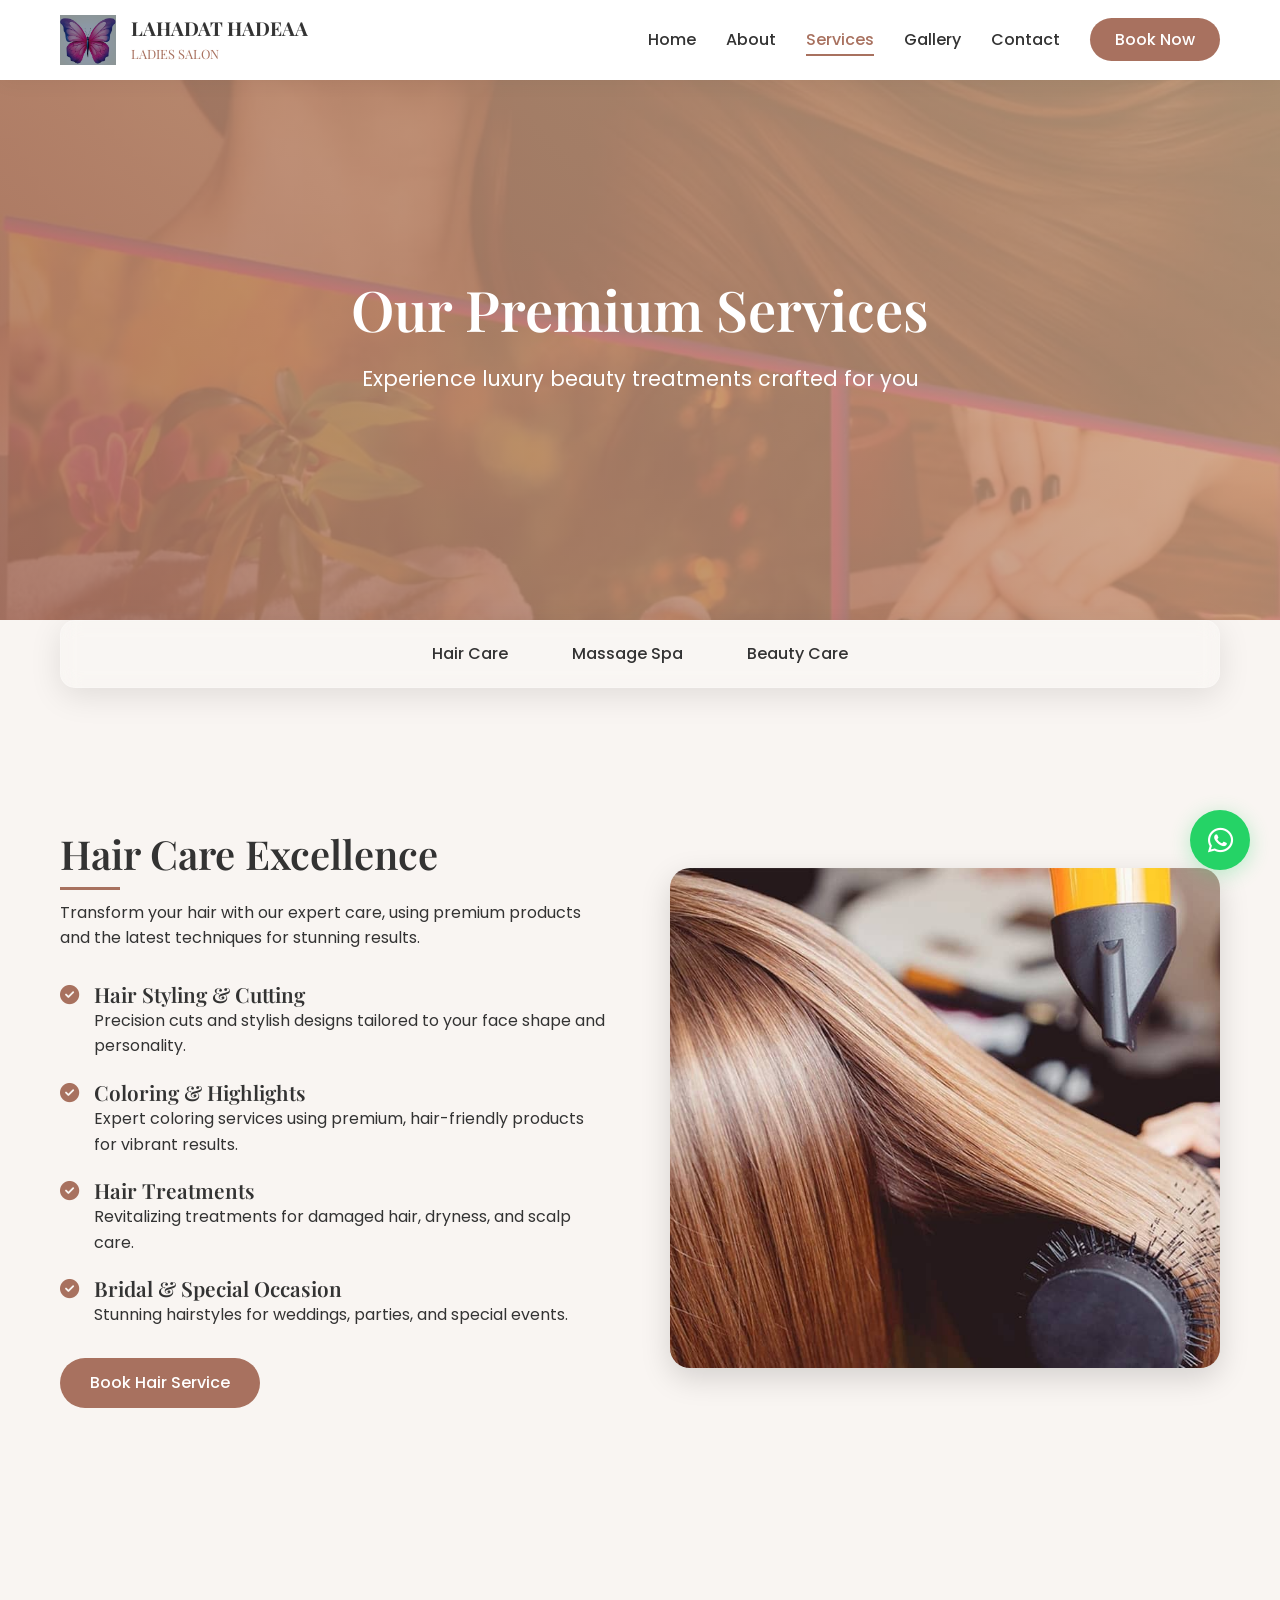
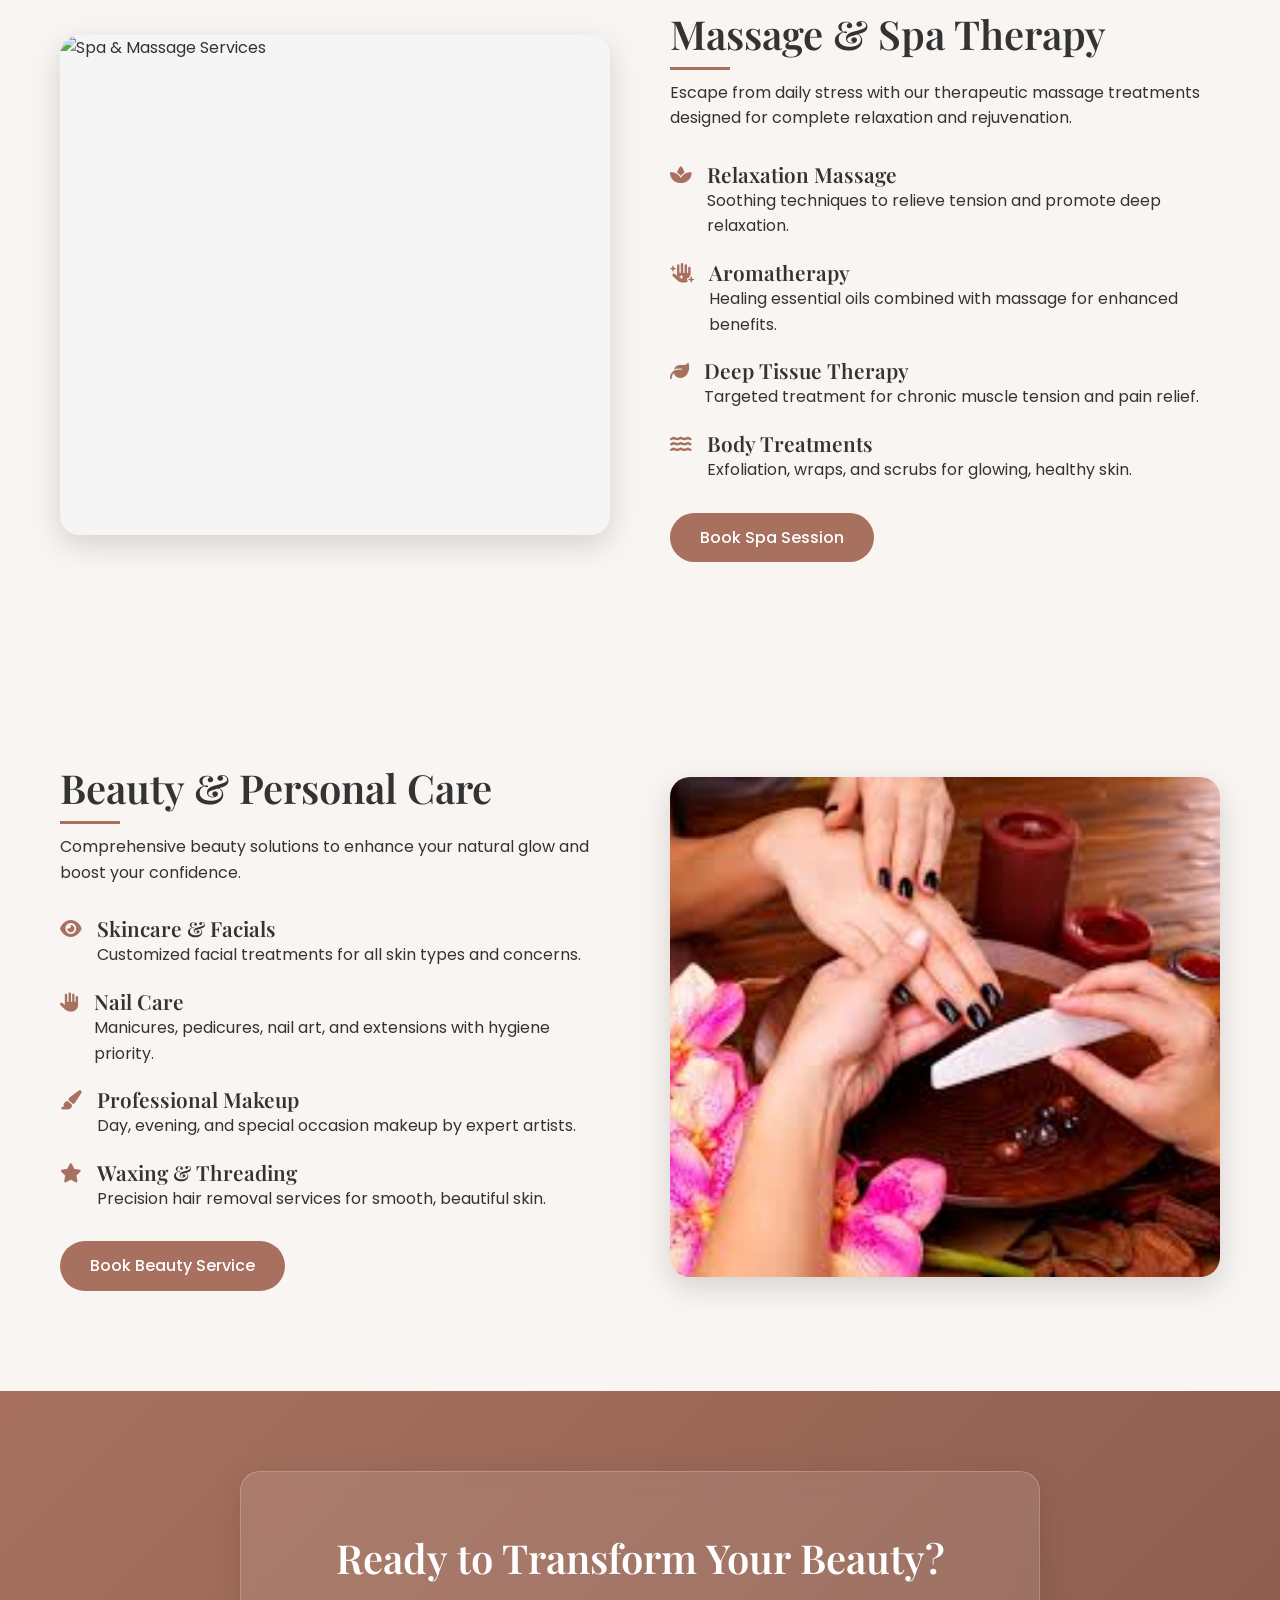
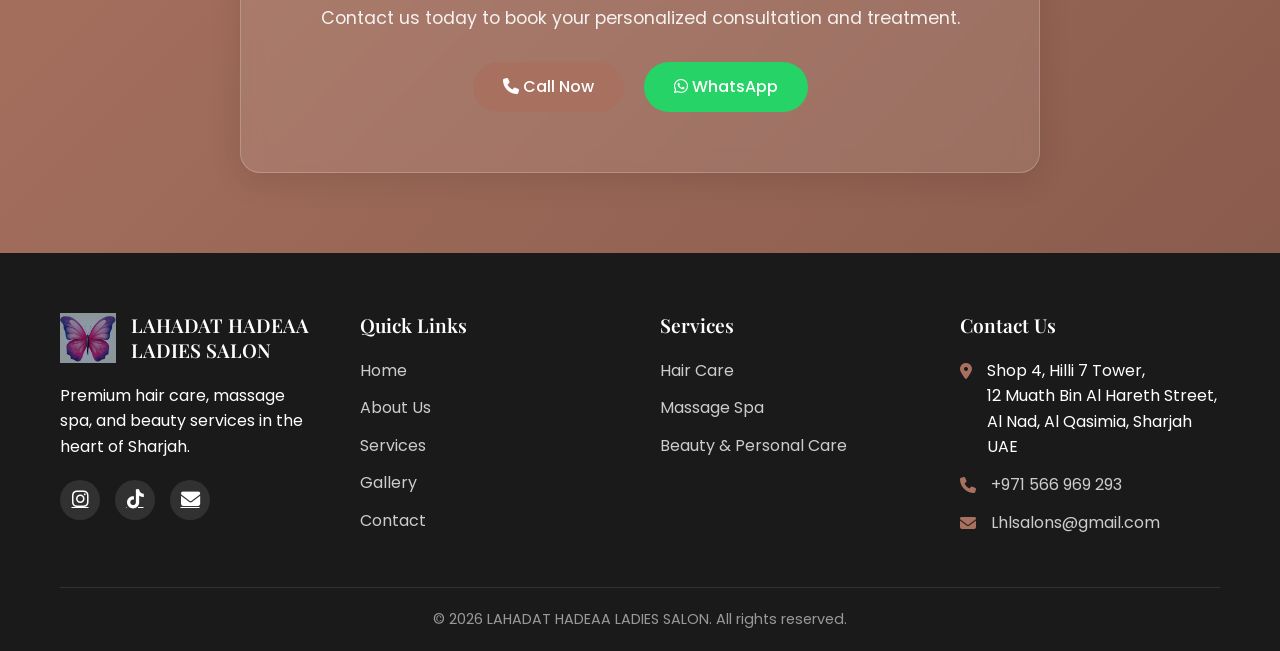
==== services.html @ d87482b6 "Add files via upload" ====
<!DOCTYPE html>
<html lang="en">
<head>
    <meta charset="UTF-8">
    <meta name="viewport" content="width=device-width, initial-scale=1.0">
    <title>Our Services | LAHADAT HADEAA LADIES SALON | Hair, Spa & Beauty</title>
    <meta name="description" content="Explore our premium services: Hair Care, Massage Spa, Beauty & Personal Care. Luxury treatments in Sharjah.">
    <link rel="stylesheet" href="style.css">
    <link rel="stylesheet" href="https://cdnjs.cloudflare.com/ajax/libs/font-awesome/6.4.0/css/all.min.css">
    <link rel="preconnect" href="https://fonts.googleapis.com">
    <link rel="preconnect" href="https://fonts.gstatic.com" crossorigin>
    <link href="https://fonts.googleapis.com/css2?family=Playfair+Display:wght@400;500;600;700&family=Poppins:wght@300;400;500;600;700&display=swap" rel="stylesheet">
    <style>
        .service-hero {
            height: 60vh;
            margin-top: 80px;
            position: relative;
            overflow: hidden;
        }
        
        .service-hero-bg {
            width: 100%;
            height: 100%;
            object-fit: cover;
            position: absolute;
            top: 0;
            left: 0;
            z-index: 1;
        }
        
        .service-hero-overlay {
            position: absolute;
            top: 0;
            left: 0;
            width: 100%;
            height: 100%;
            background: linear-gradient(45deg, rgba(168, 113, 95, 0.9), rgba(212, 175, 140, 0.8));
            z-index: 2;
        }
        
        .service-hero-content {
            position: absolute;
            top: 50%;
            left: 50%;
            transform: translate(-50%, -50%);
            text-align: center;
            color: var(--text-white);
            z-index: 3;
            width: 90%;
            max-width: 800px;
        }
        
        .service-hero-title {
            font-size: 3.5rem;
            margin-bottom: 1rem;
            color: var(--text-white);
        }
        
        .service-detail-section {
            padding: 100px 0;
        }
        
        .service-detail-section:nth-child(even) {
            background-color: var(--bg-light);
        }
        
        .service-detail-grid {
            display: grid;
            grid-template-columns: 1fr 1fr;
            gap: 60px;
            align-items: center;
        }
        
        .service-detail-content h2 {
            margin-bottom: 20px;
            position: relative;
            display: inline-block;
        }
        
        .service-detail-content h2::after {
            content: '';
            position: absolute;
            bottom: -10px;
            left: 0;
            width: 60px;
            height: 3px;
            background-color: var(--primary-color);
        }
        
        .service-features {
            margin: 30px 0;
        }
        
        .service-feature {
            display: flex;
            align-items: flex-start;
            gap: 15px;
            margin-bottom: 20px;
        }
        
        .service-feature i {
            color: var(--primary-color);
            font-size: 1.2rem;
            margin-top: 5px;
        }
        
        .service-image-container {
            border-radius: 20px;
            overflow: hidden;
            box-shadow: var(--shadow-heavy);
        }
        
        .service-detail-img {
            width: 100%;
            height: 500px;
            object-fit: cover;
            transition: transform var(--transition-slow);
        }
        
        .service-image-container:hover .service-detail-img {
            transform: scale(1.05);
        }
        
        .service-navigation {
            position: sticky;
            top: 100px;
            background: var(--glass-bg);
            backdrop-filter: blur(10px);
            border-radius: 15px;
            padding: 20px;
            margin-bottom: 40px;
            z-index: 100;
        }
        
        .service-nav-list {
            display: flex;
            justify-content: center;
            gap: 20px;
            list-style: none;
            flex-wrap: wrap;
        }
        
        .service-nav-link {
            color: var(--text-dark);
            text-decoration: none;
            font-weight: 500;
            padding: 10px 20px;
            border-radius: 50px;
            transition: all var(--transition-fast);
            border: 2px solid transparent;
        }
        
        .service-nav-link:hover,
        .service-nav-link.active {
            background-color: var(--primary-color);
            color: white;
            border-color: var(--primary-color);
        }
        
        @media (max-width: 992px) {
            .service-detail-grid {
                grid-template-columns: 1fr;
                gap: 40px;
            }
            
            .service-hero-title {
                font-size: 2.8rem;
            }
        }
        
        @media (max-width: 768px) {
            .service-hero {
                height: 50vh;
            }
            
            .service-hero-title {
                font-size: 2.2rem;
            }
            
            .service-nav-list {
                flex-direction: column;
                align-items: center;
                gap: 10px;
            }
        }
    </style>
</head>
<body>
    <!-- WhatsApp Float Button -->
    <a href="https://wa.me/971566969293" class="whatsapp-float" target="_blank" aria-label="Contact on WhatsApp">
        <i class="fab fa-whatsapp"></i>
    </a>

    <!-- Navigation -->
    <nav class="navbar">
        <div class="container nav-container">
            <div class="logo">
                <img src="logo.png" alt="Lahadat Hadeaa Ladies Salon Logo" class="logo-img">
                <span class="logo-text">LAHADAT HADEAA<br><small>LADIES SALON</small></span>
            </div>
            
            <button class="menu-toggle" aria-label="Toggle navigation">
                <span></span>
                <span></span>
                <span></span>
            </button>
            
            <ul class="nav-menu">
                <li><a href="index.html" class="nav-link">Home</a></li>
                <li><a href="about.html" class="nav-link">About</a></li>
                <li><a href="services.html" class="nav-link active">Services</a></li>
                <li><a href="gallery.html" class="nav-link">Gallery</a></li>
                <li><a href="contact.html" class="nav-link">Contact</a></li>
                <li><a href="tel:+971566969293" class="nav-btn">Book Now</a></li>
            </ul>
        </div>
    </nav>

    <!-- Services Hero -->
    <section class="service-hero">
        <div class="service-hero-content">
            <h1 class="service-hero-title">Our Premium Services</h1>
            <p class="hero-subtitle">Experience luxury beauty treatments crafted for you</p>
        </div>
        <div class="service-hero-overlay"></div>
        <!-- REPLACE THIS IMAGE WITH YOURS -->
        <img src="bg.jpg" 
             data-placeholder="https://images.unsplash.com/photo-1562322140-8baeececf3df?q=80&w=2069&auto=format&fit=crop"
             alt="Beauty Services" 
             class="service-hero-bg">
    </section>

    <!-- Service Navigation -->
    <div class="container">
        <div class="service-navigation glass-effect">
            <ul class="service-nav-list">
                <li><a href="#hair" class="service-nav-link active">Hair Care</a></li>
                <li><a href="#spa" class="service-nav-link">Massage Spa</a></li>
                <li><a href="#beauty" class="service-nav-link">Beauty Care</a></li>
            </ul>
        </div>
    </div>

    <!-- Hair Care Section -->
    <section id="hair" class="service-detail-section">
        <div class="container">
            <div class="service-detail-grid">
                <div class="service-detail-content">
                    <h2>Hair Care Excellence</h2>
                    <p>Transform your hair with our expert care, using premium products and the latest techniques for stunning results.</p>
                    
                    <div class="service-features">
                        <div class="service-feature">
                            <i class="fas fa-check-circle"></i>
                            <div>
                                <h4>Hair Styling & Cutting</h4>
                                <p>Precision cuts and stylish designs tailored to your face shape and personality.</p>
                            </div>
                        </div>
                        
                        <div class="service-feature">
                            <i class="fas fa-check-circle"></i>
                            <div>
                                <h4>Coloring & Highlights</h4>
                                <p>Expert coloring services using premium, hair-friendly products for vibrant results.</p>
                            </div>
                        </div>
                        
                        <div class="service-feature">
                            <i class="fas fa-check-circle"></i>
                            <div>
                                <h4>Hair Treatments</h4>
                                <p>Revitalizing treatments for damaged hair, dryness, and scalp care.</p>
                            </div>
                        </div>
                        
                        <div class="service-feature">
                            <i class="fas fa-check-circle"></i>
                            <div>
                                <h4>Bridal & Special Occasion</h4>
                                <p>Stunning hairstyles for weddings, parties, and special events.</p>
                            </div>
                        </div>
                    </div>
                    
                    <a href="contact.html" class="btn btn-primary">Book Hair Service</a>
                </div>
                
                <div class="service-image-container">
                    <img src="hair.jpg" 
                         data-placeholder="https://images.unsplash.com/photo-1562322140-8baeececf3df?q=80&w=2069&auto=format&fit=crop"
                         alt="Hair Care Services" 
                         class="service-detail-img">
                </div>
            </div>
        </div>
    </section>

    <!-- Massage Spa Section -->
    <section id="spa" class="service-detail-section">
        <div class="container">
            <div class="service-detail-grid">
                <div class="service-image-container">
                    <img src="images/service-spa-detail.jpg" 
                         data-placeholder="https://images.unsplash.com/photo-1544161515-4ab6ce6db874?q=80&w=2070&auto=format&fit=crop"
                         alt="Spa & Massage Services" 
                         class="service-detail-img">
                </div>
                
                <div class="service-detail-content">
                    <h2>Massage & Spa Therapy</h2>
                    <p>Escape from daily stress with our therapeutic massage treatments designed for complete relaxation and rejuvenation.</p>
                    
                    <div class="service-features">
                        <div class="service-feature">
                            <i class="fas fa-spa"></i>
                            <div>
                                <h4>Relaxation Massage</h4>
                                <p>Soothing techniques to relieve tension and promote deep relaxation.</p>
                            </div>
                        </div>
                        
                        <div class="service-feature">
                            <i class="fas fa-hand-sparkles"></i>
                            <div>
                                <h4>Aromatherapy</h4>
                                <p>Healing essential oils combined with massage for enhanced benefits.</p>
                            </div>
                        </div>
                        
                        <div class="service-feature">
                            <i class="fas fa-leaf"></i>
                            <div>
                                <h4>Deep Tissue Therapy</h4>
                                <p>Targeted treatment for chronic muscle tension and pain relief.</p>
                            </div>
                        </div>
                        
                        <div class="service-feature">
                            <i class="fas fa-water"></i>
                            <div>
                                <h4>Body Treatments</h4>
                                <p>Exfoliation, wraps, and scrubs for glowing, healthy skin.</p>
                            </div>
                        </div>
                    </div>
                    
                    <a href="contact.html" class="btn btn-primary">Book Spa Session</a>
                </div>
            </div>
        </div>
    </section>

    <!-- Beauty & Personal Care Section -->
    <section id="beauty" class="service-detail-section">
        <div class="container">
            <div class="service-detail-grid">
                <div class="service-detail-content">
                    <h2>Beauty & Personal Care</h2>
                    <p>Comprehensive beauty solutions to enhance your natural glow and boost your confidence.</p>
                    
                    <div class="service-features">
                        <div class="service-feature">
                            <i class="fas fa-eye"></i>
                            <div>
                                <h4>Skincare & Facials</h4>
                                <p>Customized facial treatments for all skin types and concerns.</p>
                            </div>
                        </div>
                        
                        <div class="service-feature">
                            <i class="fas fa-hand-paper"></i>
                            <div>
                                <h4>Nail Care</h4>
                                <p>Manicures, pedicures, nail art, and extensions with hygiene priority.</p>
                            </div>
                        </div>
                        
                        <div class="service-feature">
                            <i class="fas fa-paint-brush"></i>
                            <div>
                                <h4>Professional Makeup</h4>
                                <p>Day, evening, and special occasion makeup by expert artists.</p>
                            </div>
                        </div>
                        
                        <div class="service-feature">
                            <i class="fas fa-star"></i>
                            <div>
                                <h4>Waxing & Threading</h4>
                                <p>Precision hair removal services for smooth, beautiful skin.</p>
                            </div>
                        </div>
                    </div>
                    
                    <a href="contact.html" class="btn btn-primary">Book Beauty Service</a>
                </div>
                
                <div class="service-image-container">
                    <img src="images.jpeg" 
                         data-placeholder="https://images.unsplash.com/photo-1571877227200-a0d98ea607e9?q=80&w=2070&auto=format&fit=crop"
                         alt="Beauty Services" 
                         class="service-detail-img">
                </div>
            </div>
        </div>
    </section>

    <!-- Booking CTA -->
    <section class="cta section-padding">
        <div class="container">
            <div class="cta-content glass-effect">
                <h2>Ready to Transform Your Beauty?</h2>
                <p>Contact us today to book your personalized consultation and treatment.</p>
                <div class="cta-btns">
                    <a href="tel:+971566969293" class="btn btn-primary">
                        <i class="fas fa-phone"></i> Call Now
                    </a>
                    <a href="https://wa.me/971566969293" class="btn btn-whatsapp" target="_blank">
                        <i class="fab fa-whatsapp"></i> WhatsApp
                    </a>
                </div>
            </div>
        </div>
    </section>

    <!-- Footer -->
    <footer class="footer">
        <div class="container">
            <div class="footer-grid">
                <div class="footer-col">
                    <div class="footer-logo">
                        <img src="logo.png" alt="Salon Logo" class="footer-logo-img">
                        <h3>LAHADAT HADEAA<br>LADIES SALON</h3>
                    </div>
                    <p>Premium hair care, massage spa, and beauty services in the heart of Sharjah.</p>
                    <div class="social-links">
                        <a href="https://www.instagram.com/lhlsalons" target="_blank" aria-label="Instagram">
                            <i class="fab fa-instagram"></i>
                        </a>
                        <a href="https://www.tiktok.com/@lhlsalons" target="_blank" aria-label="TikTok">
                            <i class="fab fa-tiktok"></i>
                        </a>
                        <a href="mailto:Lhlsalons@gmail.com" aria-label="Email">
                            <i class="fas fa-envelope"></i>
                        </a>
                    </div>
                </div>
                
                <div class="footer-col">
                    <h4>Quick Links</h4>
                    <ul>
                        <li><a href="index.html">Home</a></li>
                        <li><a href="about.html">About Us</a></li>
                        <li><a href="services.html">Services</a></li>
                        <li><a href="gallery.html">Gallery</a></li>
                        <li><a href="contact.html">Contact</a></li>
                    </ul>
                </div>
                
                <div class="footer-col">
                    <h4>Services</h4>
                    <ul>
                        <li><a href="#hair">Hair Care</a></li>
                        <li><a href="#spa">Massage Spa</a></li>
                        <li><a href="#beauty">Beauty & Personal Care</a></li>
                    </ul>
                </div>
                
                <div class="footer-col">
                    <h4>Contact Us</h4>
                    <ul class="contact-info">
                        <li>
                            <i class="fas fa-map-marker-alt"></i>
                            <span>Shop 4, Hilli 7 Tower,<br>12 Muath Bin Al Hareth Street,<br>Al Nad, Al Qasimia, Sharjah UAE</span>
                        </li>
                        <li>
                            <i class="fas fa-phone"></i>
                            <a href="tel:+971566969293">+971 566 969 293</a>
                        </li>
                        <li>
                            <i class="fas fa-envelope"></i>
                            <a href="mailto:Lhlsalons@gmail.com">Lhlsalons@gmail.com</a>
                        </li>
                    </ul>
                </div>
            </div>
            
            <div class="footer-bottom">
                <p>&copy; <span id="current-year">2024</span> LAHADAT HADEAA LADIES SALON. All rights reserved.</p>
            </div>
        </div>
    </footer>

    <script src="script.js"></script>
    <script>
        // Service navigation highlighting
        document.addEventListener('DOMContentLoaded', function() {
            const serviceLinks = document.querySelectorAll('.service-nav-link');
            const serviceSections = document.querySelectorAll('.service-detail-section');
            
            // Highlight active service on scroll
            function highlightServiceOnScroll() {
                let current = '';
                
                serviceSections.forEach(section => {
                    const sectionTop = section.offsetTop - 150;
                    const sectionHeight = section.clientHeight;
                    if (scrollY >= sectionTop && scrollY < sectionTop + sectionHeight) {
                        current = section.getAttribute('id');
                    }
                });
                
                serviceLinks.forEach(link => {
                    link.classList.remove('active');
                    if (link.getAttribute('href').substring(1) === current) {
                        link.classList.add('active');
                    }
                });
            }
            
            window.addEventListener('scroll', highlightServiceOnScroll);
            
            // Smooth scroll for service navigation
            serviceLinks.forEach(link => {
                link.addEventListener('click', function(e) {
                    e.preventDefault();
                    
                    const targetId = this.getAttribute('href');
                    const targetSection = document.querySelector(targetId);
                    
                    if (targetSection) {
                        // Update active class
                        serviceLinks.forEach(l => l.classList.remove('active'));
                        this.classList.add('active');
                        
                        // Smooth scroll
                        window.scrollTo({
                            top: targetSection.offsetTop - 100,
                            behavior: 'smooth'
                        });
                    }
                });
            });
        });
    </script>
</body>
</html>
---- style.css ----
/* ===== CSS RESET & VARIABLES ===== */
:root {
    /* Color Palette */
    --primary-color: #a8715f;
    --primary-dark: #8a5c4d;
    --secondary-color: #d4af8c;
    --accent-color: #e8c8b0;
    --text-dark: #333333;
    --text-light: #666666;
    --text-white: #ffffff;
    --bg-light: #f9f5f2;
    --bg-white: #ffffff;
    --bg-dark: #1a1a1a;
    --border-color: #eae2d9;
    --shadow: 0 5px 15px rgba(0, 0, 0, 0.08);
    --shadow-heavy: 0 10px 30px rgba(0, 0, 0, 0.15);
    
    /* Glass Effect */
    --glass-bg: rgba(255, 255, 255, 0.1);
    --glass-border: rgba(255, 255, 255, 0.2);
    --glass-shadow: 0 8px 32px rgba(0, 0, 0, 0.1);
    
    /* Transitions */
    --transition-fast: 0.3s ease;
    --transition-slow: 0.6s ease;
    
    /* Spacing */
    --section-padding: 80px 0;
}

* {
    margin: 0;
    padding: 0;
    box-sizing: border-box;
}

html {
    scroll-behavior: smooth;
}

body {
    font-family: 'Poppins', sans-serif;
    color: var(--text-dark);
    line-height: 1.6;
    background-color: var(--bg-light);
    overflow-x: hidden;
}

.container {
    width: 100%;
    max-width: 1200px;
    margin: 0 auto;
    padding: 0 20px;
}

.section-padding {
    padding: var(--section-padding);
}

/* ===== TYPOGRAPHY ===== */
h1, h2, h3, h4, h5 {
    font-family: 'Playfair Display', serif;
    font-weight: 600;
    line-height: 1.3;
    color: var(--text-dark);
}

h1 { font-size: 3.5rem; }
h2 { font-size: 2.5rem; }
h3 { font-size: 1.8rem; }
h4 { font-size: 1.3rem; }

.section-title {
    text-align: center;
    margin-bottom: 1rem;
    position: relative;
}

.section-title::after {
    content: '';
    position: absolute;
    bottom: -10px;
    left: 50%;
    transform: translateX(-50%);
    width: 60px;
    height: 3px;
    background-color: var(--primary-color);
}

.section-subtitle {
    text-align: center;
    color: var(--text-light);
    margin-bottom: 3rem;
    font-size: 1.1rem;
}

/* ===== BUTTONS ===== */
.btn {
    display: inline-block;
    padding: 12px 30px;
    border-radius: 50px;
    text-decoration: none;
    font-weight: 500;
    font-size: 1rem;
    transition: all var(--transition-fast);
    border: none;
    cursor: pointer;
    text-align: center;
    font-family: 'Poppins', sans-serif;
}

.btn-primary {
    background-color: var(--primary-color);
    color: var(--text-white);
}

.btn-primary:hover {
    background-color: var(--primary-dark);
    transform: translateY(-3px);
    box-shadow: var(--shadow-heavy);
}

.btn-secondary {
    background-color: transparent;
    color: var(--primary-color);
    border: 2px solid var(--primary-color);
}

.btn-secondary:hover {
    background-color: var(--primary-color);
    color: var(--text-white);
    transform: translateY(-3px);
}

.btn-whatsapp {
    background-color: #25D366;
    color: white;
}

.btn-whatsapp:hover {
    background-color: #128C7E;
    transform: translateY(-3px);
    box-shadow: var(--shadow-heavy);
}

/* ===== NAVBAR ===== */
.navbar {
    position: fixed;
    top: 0;
    left: 0;
    width: 100%;
    z-index: 1000;
    background-color: rgba(255, 255, 255, 0.95);
    backdrop-filter: blur(10px);
    box-shadow: 0 2px 20px rgba(0, 0, 0, 0.05);
    transition: all var(--transition-fast);
}

.nav-container {
    display: flex;
    justify-content: space-between;
    align-items: center;
    padding: 15px 20px;
}

.logo {
    display: flex;
    align-items: center;
    gap: 15px;
}

.logo-img {
    height: 50px;
    width: auto;
}

.logo-text {
    font-family: 'Playfair Display', serif;
    font-size: 1.2rem;
    font-weight: 700;
    color: var(--text-dark);
    line-height: 1.2;
}

.logo-text small {
    font-size: 0.8rem;
    font-weight: 400;
    color: var(--primary-color);
}

.nav-menu {
    display: flex;
    list-style: none;
    gap: 30px;
    align-items: center;
}

.nav-link {
    text-decoration: none;
    color: var(--text-dark);
    font-weight: 500;
    font-size: 1rem;
    transition: color var(--transition-fast);
    position: relative;
}

.nav-link:hover {
    color: var(--primary-color);
}

.nav-link.active {
    color: var(--primary-color);
}

.nav-link.active::after {
    content: '';
    position: absolute;
    bottom: -5px;
    left: 0;
    width: 100%;
    height: 2px;
    background-color: var(--primary-color);
}

.nav-btn {
    background-color: var(--primary-color);
    color: white;
    padding: 10px 25px;
    border-radius: 50px;
    text-decoration: none;
    font-weight: 500;
    transition: all var(--transition-fast);
}

.nav-btn:hover {
    background-color: var(--primary-dark);
    transform: translateY(-2px);
}

.menu-toggle {
    display: none;
    background: none;
    border: none;
    cursor: pointer;
    width: 30px;
    height: 25px;
    position: relative;
    z-index: 1001;
}

.menu-toggle span {
    display: block;
    width: 100%;
    height: 3px;
    background-color: var(--text-dark);
    margin: 5px 0;
    transition: all var(--transition-fast);
}

/* ===== HERO SECTION ===== */
.hero {
    height: 100vh;
    position: relative;
    overflow: hidden;
    margin-top: 80px;
}

.hero-slider {
    height: 100%;
    position: relative;
}

.slide {
    position: absolute;
    top: 0;
    left: 0;
    width: 100%;
    height: 100%;
    opacity: 0;
    transition: opacity var(--transition-slow);
}

.slide.active {
    opacity: 1;
}

.hero-bg {
    width: 100%;
    height: 100%;
    object-fit: cover;
    position: absolute;
    top: 0;
    left: 0;
    z-index: 1;
}

.slide-overlay {
    position: absolute;
    top: 0;
    left: 0;
    width: 100%;
    height: 100%;
    background: linear-gradient(45deg, rgba(0,0,0,0.6), rgba(0,0,0,0.3));
    z-index: 2;
}

.slide-content {
    position: absolute;
    top: 50%;
    left: 50%;
    transform: translate(-50%, -50%);
    text-align: center;
    color: var(--text-white);
    z-index: 3;
    width: 90%;
    max-width: 800px;
    padding: 0 20px;
}

.hero-title {
    font-size: 4rem;
    margin-bottom: 1rem;
    color: var(--text-white);
    text-shadow: 2px 2px 4px rgba(0,0,0,0.3);
    animation: fadeInUp 1s ease;
}

.hero-subtitle {
    font-size: 1.3rem;
    margin-bottom: 2rem;
    opacity: 0.9;
    animation: fadeInUp 1s ease 0.2s both;
}

.hero-btns {
    display: flex;
    gap: 20px;
    justify-content: center;
    animation: fadeInUp 1s ease 0.4s both;
}

/* ===== SERVICES PREVIEW ===== */
.services-grid {
    display: grid;
    grid-template-columns: repeat(auto-fit, minmax(300px, 1fr));
    gap: 30px;
    margin-top: 40px;
}

.service-card {
    background-color: var(--bg-white);
    border-radius: 20px;
    overflow: hidden;
    box-shadow: var(--shadow);
    transition: all var(--transition-fast);
    position: relative;
}

.service-card:hover {
    transform: translateY(-10px);
    box-shadow: var(--shadow-heavy);
}

.glass-effect {
    background: var(--glass-bg);
    backdrop-filter: blur(10px);
    border: 1px solid var(--glass-border);
    box-shadow: var(--glass-shadow);
}

.service-image {
    width: 100%;
    height: 250px;
    object-fit: cover;
    display: block;
}

.service-content {
    padding: 25px;
}

.service-icon {
    position: absolute;
    top: 20px;
    right: 20px;
    background-color: var(--primary-color);
    color: white;
    width: 50px;
    height: 50px;
    border-radius: 50%;
    display: flex;
    align-items: center;
    justify-content: center;
    font-size: 1.5rem;
    z-index: 2;
}

.service-card h3 {
    margin-bottom: 10px;
    color: var(--text-dark);
}

.service-card p {
    color: var(--text-light);
    margin-bottom: 20px;
    font-size: 0.95rem;
}

.service-link {
    color: var(--primary-color);
    text-decoration: none;
    font-weight: 500;
    display: inline-flex;
    align-items: center;
    gap: 8px;
    transition: gap var(--transition-fast);
}

.service-link:hover {
    gap: 12px;
}

/* ===== CTA SECTION ===== */
.cta {
    background: linear-gradient(135deg, var(--primary-color), var(--primary-dark));
    color: var(--text-white);
}

.cta-content {
    text-align: center;
    padding: 60px 40px;
    border-radius: 20px;
    max-width: 800px;
    margin: 0 auto;
}

.cta-content h2 {
    color: var(--text-white);
    margin-bottom: 20px;
}

.cta-content p {
    font-size: 1.1rem;
    margin-bottom: 30px;
    opacity: 0.9;
}

.cta-btns {
    display: flex;
    gap: 20px;
    justify-content: center;
    flex-wrap: wrap;
}

/* ===== FOOTER ===== */
.footer {
    background-color: var(--bg-dark);
    color: var(--text-white);
    padding: 60px 0 20px;
}

.footer-grid {
    display: grid;
    grid-template-columns: repeat(auto-fit, minmax(250px, 1fr));
    gap: 40px;
    margin-bottom: 40px;
}

.footer-col h4 {
    color: var(--text-white);
    margin-bottom: 20px;
    font-size: 1.2rem;
}

.footer-col ul {
    list-style: none;
}

.footer-col ul li {
    margin-bottom: 12px;
}

.footer-col ul li a {
    color: #cccccc;
    text-decoration: none;
    transition: color var(--transition-fast);
}

.footer-col ul li a:hover {
    color: var(--primary-color);
}

.footer-logo {
    display: flex;
    align-items: center;
    gap: 15px;
    margin-bottom: 20px;
}

.footer-logo-img {
    height: 50px;
    width: auto;
}

.footer-logo h3 {
    color: var(--text-white);
    font-size: 1.2rem;
    line-height: 1.3;
}

.contact-info li {
    display: flex;
    gap: 15px;
    margin-bottom: 15px;
    align-items: flex-start;
}

.contact-info i {
    color: var(--primary-color);
    margin-top: 5px;
}

.social-links {
    display: flex;
    gap: 15px;
    margin-top: 20px;
}

.social-links a {
    display: inline-flex;
    align-items: center;
    justify-content: center;
    width: 40px;
    height: 40px;
    background-color: rgba(255, 255, 255, 0.1);
    border-radius: 50%;
    color: white;
    font-size: 1.2rem;
    transition: all var(--transition-fast);
}

.social-links a:hover {
    background-color: var(--primary-color);
    transform: translateY(-3px);
}

.footer-bottom {
    text-align: center;
    padding-top: 20px;
    border-top: 1px solid rgba(255, 255, 255, 0.1);
    color: #999;
    font-size: 0.9rem;
}

/* ===== WHATSAPP FLOAT BUTTON ===== */
.whatsapp-float {
    position: fixed;
    bottom: 30px;
    right: 30px;
    background-color: #25D366;
    color: white;
    width: 60px;
    height: 60px;
    border-radius: 50%;
    display: flex;
    align-items: center;
    justify-content: center;
    font-size: 1.8rem;
    z-index: 999;
    box-shadow: 0 4px 20px rgba(37, 211, 102, 0.3);
    transition: all var(--transition-fast);
    text-decoration: none;
}

.whatsapp-float:hover {
    background-color: #128C7E;
    transform: scale(1.1);
    box-shadow: 0 6px 25px rgba(37, 211, 102, 0.4);
}

/* ===== ANIMATIONS ===== */
@keyframes fadeInUp {
    from {
        opacity: 0;
        transform: translateY(30px);
    }
    to {
        opacity: 1;
        transform: translateY(0);
    }
}

.fade-in {
    animation: fadeInUp 0.8s ease both;
}

/* ===== RESPONSIVE DESIGN ===== */
@media (max-width: 992px) {
    h1 { font-size: 3rem; }
    h2 { font-size: 2.2rem; }
    .hero-title { font-size: 3rem; }
}

@media (max-width: 768px) {
    .menu-toggle {
        display: block;
    }
    
    .nav-menu {
        position: fixed;
        top: 0;
        right: -100%;
        width: 80%;
        max-width: 400px;
        height: 100vh;
        background-color: var(--bg-white);
        flex-direction: column;
        padding: 100px 40px 40px;
        transition: right var(--transition-fast);
        box-shadow: -5px 0 20px rgba(0,0,0,0.1);
        z-index: 1000;
    }
    
    .nav-menu.active {
        right: 0;
    }
    
    .menu-toggle.active span:nth-child(1) {
        transform: rotate(45deg) translate(8px, 8px);
    }
    
    .menu-toggle.active span:nth-child(2) {
        opacity: 0;
    }
    
    .menu-toggle.active span:nth-child(3) {
        transform: rotate(-45deg) translate(7px, -7px);
    }
    
    .hero-btns {
        flex-direction: column;
        align-items: center;
    }
    
    .hero-title { font-size: 2.5rem; }
    .hero-subtitle { font-size: 1.1rem; }
    h1 { font-size: 2.5rem; }
    h2 { font-size: 2rem; }
    
    .services-grid {
        grid-template-columns: 1fr;
    }
    
    .cta-btns {
        flex-direction: column;
        align-items: center;
    }
    
    .footer-grid {
        grid-template-columns: 1fr;
        gap: 30px;
    }
}

@media (max-width: 480px) {
    .hero-title { font-size: 2rem; }
    .hero-subtitle { font-size: 1rem; }
    h1 { font-size: 2rem; }
    h2 { font-size: 1.8rem; }
    
    .container {
        padding: 0 15px;
    }
    
    .slide-content {
        width: 95%;
    }
    
    .whatsapp-float {
        bottom: 20px;
        right: 20px;
        width: 50px;
        height: 50px;
        font-size: 1.5rem;
    }
}

/* ===== RESPONSIVE IMAGE FALLBACK SYSTEM ===== */
img[data-placeholder] {
    min-height: 200px;
    background-color: #f5f5f5;
}

/* Ensure images don't overflow */
img {
    max-width: 100%;
    height: auto;
    display: block;
}

/* Loading animation for images */
.img-loading {
    background: linear-gradient(90deg, #f0f0f0 25%, #e0e0e0 50%, #f0f0f0 75%);
    background-size: 200% 100%;
    animation: loading 1.5s infinite;
}

@keyframes loading {
    0% { background-position: 200% 0; }
    100% { background-position: -200% 0; }
}

/* ===== ADDITIONAL STYLES FOR ALL PAGES ===== */

/* Page Hero for inner pages */
.page-hero {
    height: 60vh;
    margin-top: 80px;
    position: relative;
    overflow: hidden;
}

.page-hero-bg {
    width: 100%;
    height: 100%;
    object-fit: cover;
    position: absolute;
    top: 0;
    left: 0;
    z-index: 1;
}

.page-hero-overlay {
    position: absolute;
    top: 0;
    left: 0;
    width: 100%;
    height: 100%;
    background: linear-gradient(45deg, rgba(0,0,0,0.6), rgba(0,0,0,0.3));
    z-index: 2;
}

.page-hero-content {
    position: absolute;
    top: 50%;
    left: 50%;
    transform: translate(-50%, -50%);
    text-align: center;
    color: var(--text-white);
    z-index: 3;
    width: 90%;
    max-width: 800px;
    padding: 0 20px;
}

.page-hero-title {
    font-size: 3.5rem;
    margin-bottom: 1rem;
    color: var(--text-white);
    text-shadow: 2px 2px 4px rgba(0,0,0,0.3);
}

/* About Page Specific */
.about-grid {
    display: grid;
    grid-template-columns: 1fr 1fr;
    gap: 60px;
    align-items: center;
}

.about-intro {
    font-size: 1.2rem;
    line-height: 1.8;
    margin-bottom: 30px;
    color: var(--text-dark);
}

.about-story, .about-mission, .about-values {
    margin-bottom: 40px;
}

.about-story h3, .about-mission h3, .about-values h3 {
    margin-bottom: 15px;
    color: var(--text-dark);
}

.about-story p, .about-mission p {
    line-height: 1.7;
    color: var(--text-light);
}

.values-grid {
    display: grid;
    grid-template-columns: repeat(auto-fit, minmax(200px, 1fr));
    gap: 20px;
    margin-top: 20px;
}

.value-card {
    padding: 25px;
    text-align: center;
    border-radius: 15px;
    transition: all var(--transition-fast);
}

.value-card:hover {
    transform: translateY(-5px);
}

.value-card i {
    font-size: 2rem;
    color: var(--primary-color);
    margin-bottom: 15px;
}

.value-card h4 {
    margin-bottom: 10px;
    color: var(--text-dark);
}

.value-card p {
    font-size: 0.9rem;
    color: var(--text-light);
}

.image-container {
    border-radius: 20px;
    overflow: hidden;
    position: relative;
}

.about-img {
    width: 100%;
    height: 500px;
    object-fit: cover;
}

.image-overlay {
    position: absolute;
    top: 0;
    left: 0;
    width: 100%;
    height: 100%;
    background: linear-gradient(to top, rgba(0,0,0,0.3), transparent);
    display: flex;
    align-items: flex-end;
    justify-content: flex-start;
    padding: 30px;
}

.experience-badge {
    background-color: var(--primary-color);
    color: white;
    padding: 15px 25px;
    border-radius: 10px;
    display: flex;
    align-items: center;
    gap: 10px;
}

.years {
    font-size: 2.5rem;
    font-weight: 700;
}

.text {
    font-size: 0.9rem;
    line-height: 1.3;
}

/* Team Section */
.team-grid {
    display: grid;
    grid-template-columns: repeat(auto-fit, minmax(300px, 1fr));
    gap: 30px;
    margin-top: 40px;
}

.team-card {
    border-radius: 20px;
    overflow: hidden;
    transition: all var(--transition-fast);
}

.team-card:hover {
    transform: translateY(-10px);
}

.team-img-container {
    height: 300px;
    overflow: hidden;
}

.team-img {
    width: 100%;
    height: 100%;
    object-fit: cover;
    transition: transform var(--transition-slow);
}

.team-card:hover .team-img {
    transform: scale(1.05);
}

.team-info {
    padding: 25px;
    background-color: white;
}

.team-info h3 {
    margin-bottom: 10px;
    color: var(--text-dark);
}

.team-info p {
    color: var(--text-light);
    line-height: 1.6;
}

/* Responsive adjustments */
@media (max-width: 992px) {
    .about-grid {
        grid-template-columns: 1fr;
        gap: 40px;
    }
    
    .page-hero-title {
        font-size: 2.8rem;
    }
    
    .about-img {
        height: 400px;
    }
    
    .values-grid {
        grid-template-columns: repeat(2, 1fr);
    }
}

@media (max-width: 768px) {
    .page-hero {
        height: 50vh;
    }
    
    .page-hero-title {
        font-size: 2.2rem;
    }
    
    .values-grid {
        grid-template-columns: 1fr;
    }
    
    .team-grid {
        grid-template-columns: 1fr;
    }
    
    .experience-badge {
        padding: 10px 20px;
    }
    
    .years {
        font-size: 2rem;
    }
}

@media (max-width: 480px) {
    .page-hero-title {
        font-size: 1.8rem;
    }
    
    .about-img {
        height: 300px;
    }
}

/* Animation for image loading */
@keyframes fadeIn {
    from { opacity: 0; }
    to { opacity: 1; }
}

img {
    animation: fadeIn 0.5s ease;
}

/* Glass effect enhancement */
.glass-effect {
    backdrop-filter: blur(10px);
    -webkit-backdrop-filter: blur(10px);
    background: rgba(255, 255, 255, 0.1);
    border: 1px solid rgba(255, 255, 255, 0.2);
}

/* Smooth scroll behavior for anchor links */
html {
    scroll-behavior: smooth;
}

/* Fix for mobile menu z-index */
@media (max-width: 768px) {
    .nav-menu {
        z-index: 1000;
    }
    
    .menu-toggle {
        z-index: 1001;
    }
}

/* Loading state for images */
.img-loading {
    background: linear-gradient(90deg, #f0f0f0 25%, #e0e0e0 50%, #f0f0f0 75%);
    background-size: 200% 100%;
    animation: loading 1.5s infinite;
}

@keyframes loading {
    0% { background-position: 200% 0; }
    100% { background-position: -200% 0; }
}

/* Print styles */
@media print {
    .whatsapp-float,
    .nav-btn,
    .menu-toggle {
        display: none !important;
    }
}
/* ===== MOBILE MENU FIXES ===== */
@media (max-width: 768px) {
    .nav-menu {
        position: fixed;
        top: 0;
        right: -100%;
        width: 80%;
        max-width: 400px;
        height: 100vh;
        background-color: var(--bg-white);
        flex-direction: column;
        padding: 100px 40px 40px;
        transition: right 0.4s ease;
        box-shadow: -5px 0 20px rgba(0,0,0,0.1);
        z-index: 1000;
        margin: 0;
        align-items: flex-start;
    }
    
    .nav-menu.active {
        right: 0;
    }
    
    .nav-menu li {
        width: 100%;
        margin: 10px 0;
    }
    
    .nav-link {
        display: block;
        padding: 15px 0;
        font-size: 1.1rem;
        border-bottom: 1px solid var(--border-color);
        width: 100%;
    }
    
    .nav-btn {
        display: block;
        text-align: center;
        margin-top: 20px;
        width: 100%;
    }
    
    /* Hamburger animation */
    .menu-toggle.active span:nth-child(1) {
        transform: rotate(45deg) translate(8px, 8px);
    }
    
    .menu-toggle.active span:nth-child(2) {
        opacity: 0;
    }
    
    .menu-toggle.active span:nth-child(3) {
        transform: rotate(-45deg) translate(7px, -7px);
    }
}
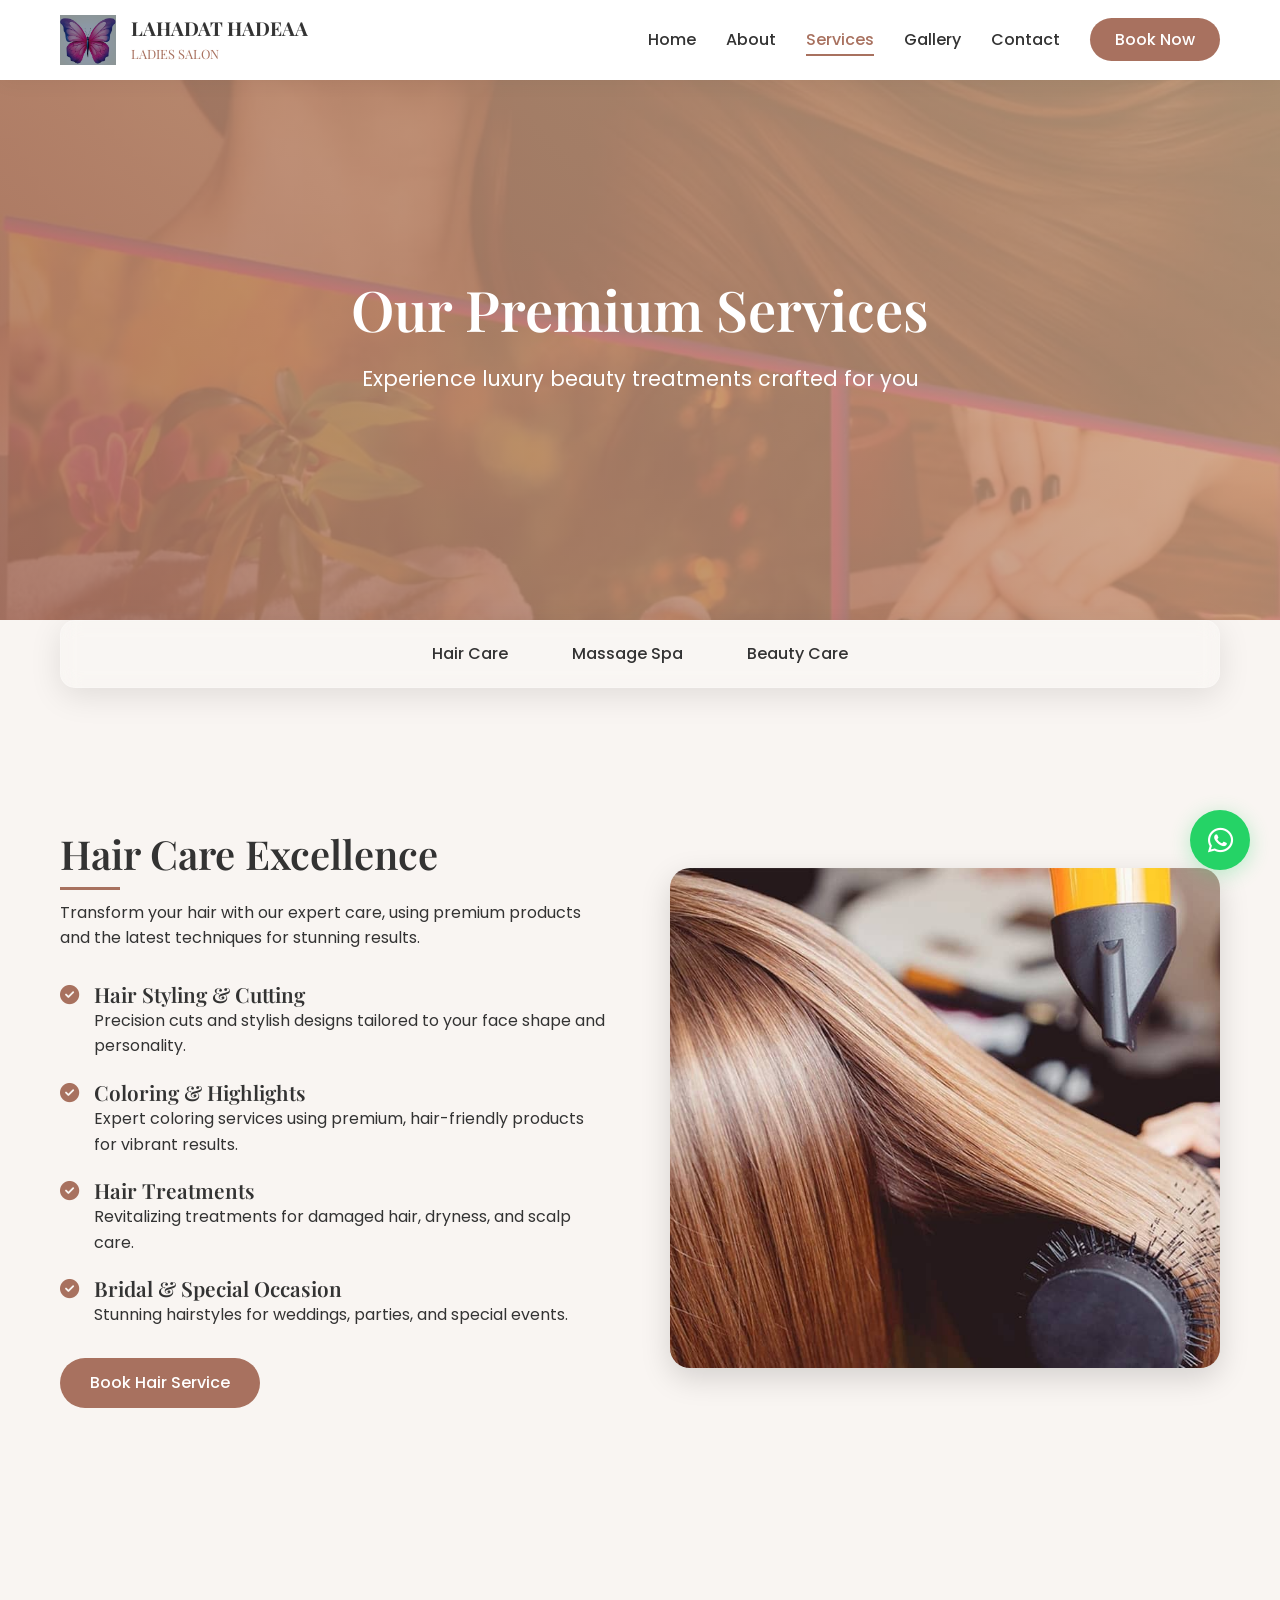
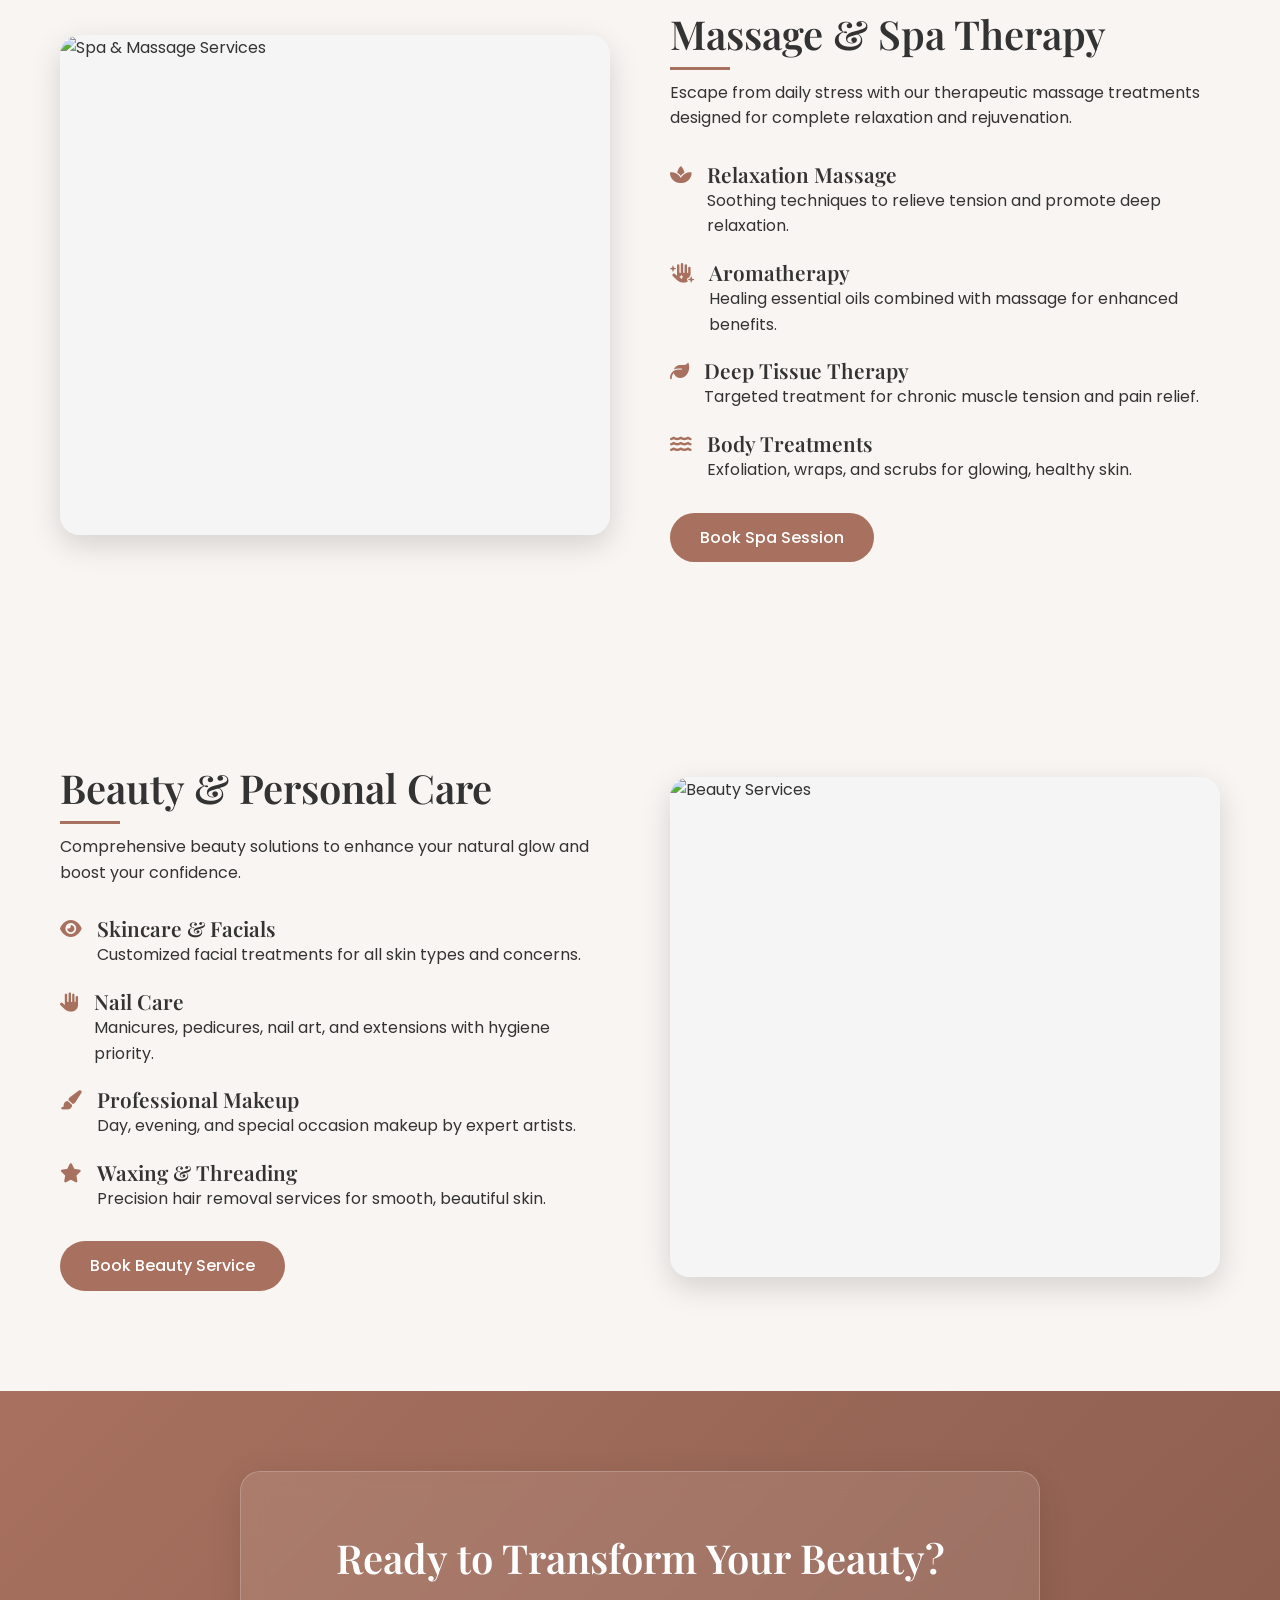
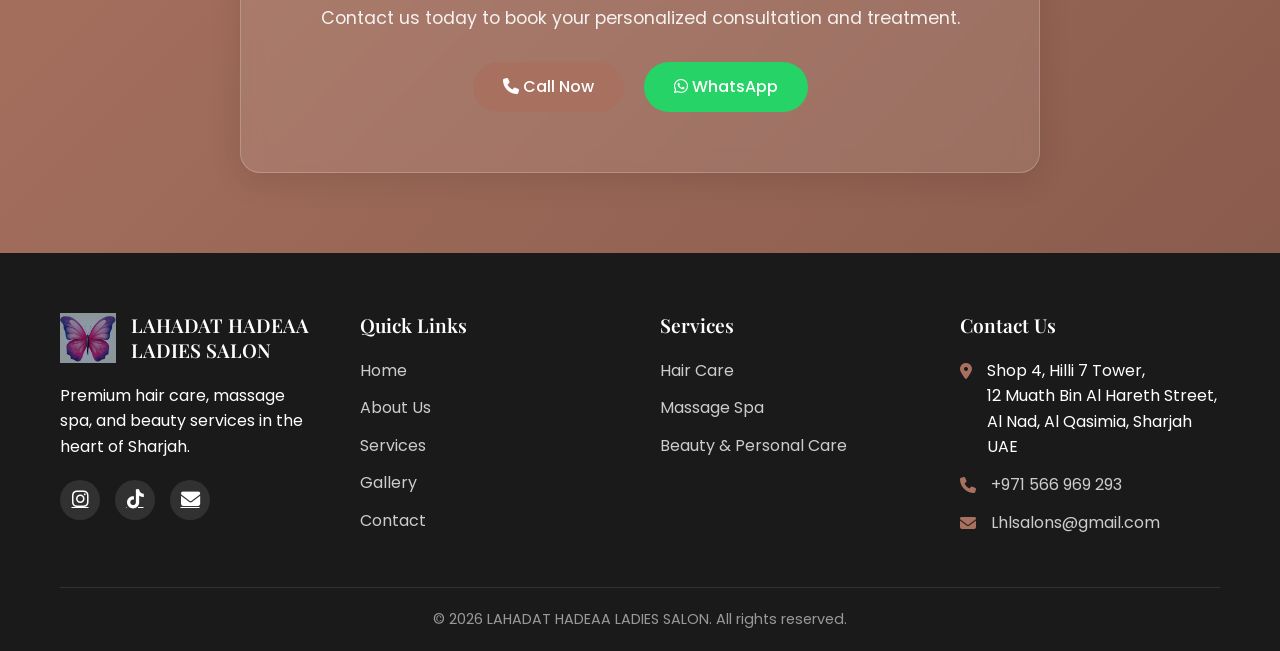
==== commit c4569bee: "Change image source in services.html Updated the image source for the beauty service." ====
--- a/services.html
+++ b/services.html
@@ -397,7 +397,7 @@
                 </div>
                 
                 <div class="service-image-container">
-                    <img src="images.jpeg" 
+                    <img src="images(1).jpeg" 
                          data-placeholder="https://images.unsplash.com/photo-1571877227200-a0d98ea607e9?q=80&w=2070&auto=format&fit=crop"
                          alt="Beauty Services" 
                          class="service-detail-img">
@@ -545,4 +545,4 @@
         });
     </script>
 </body>
-</html>+</html>
